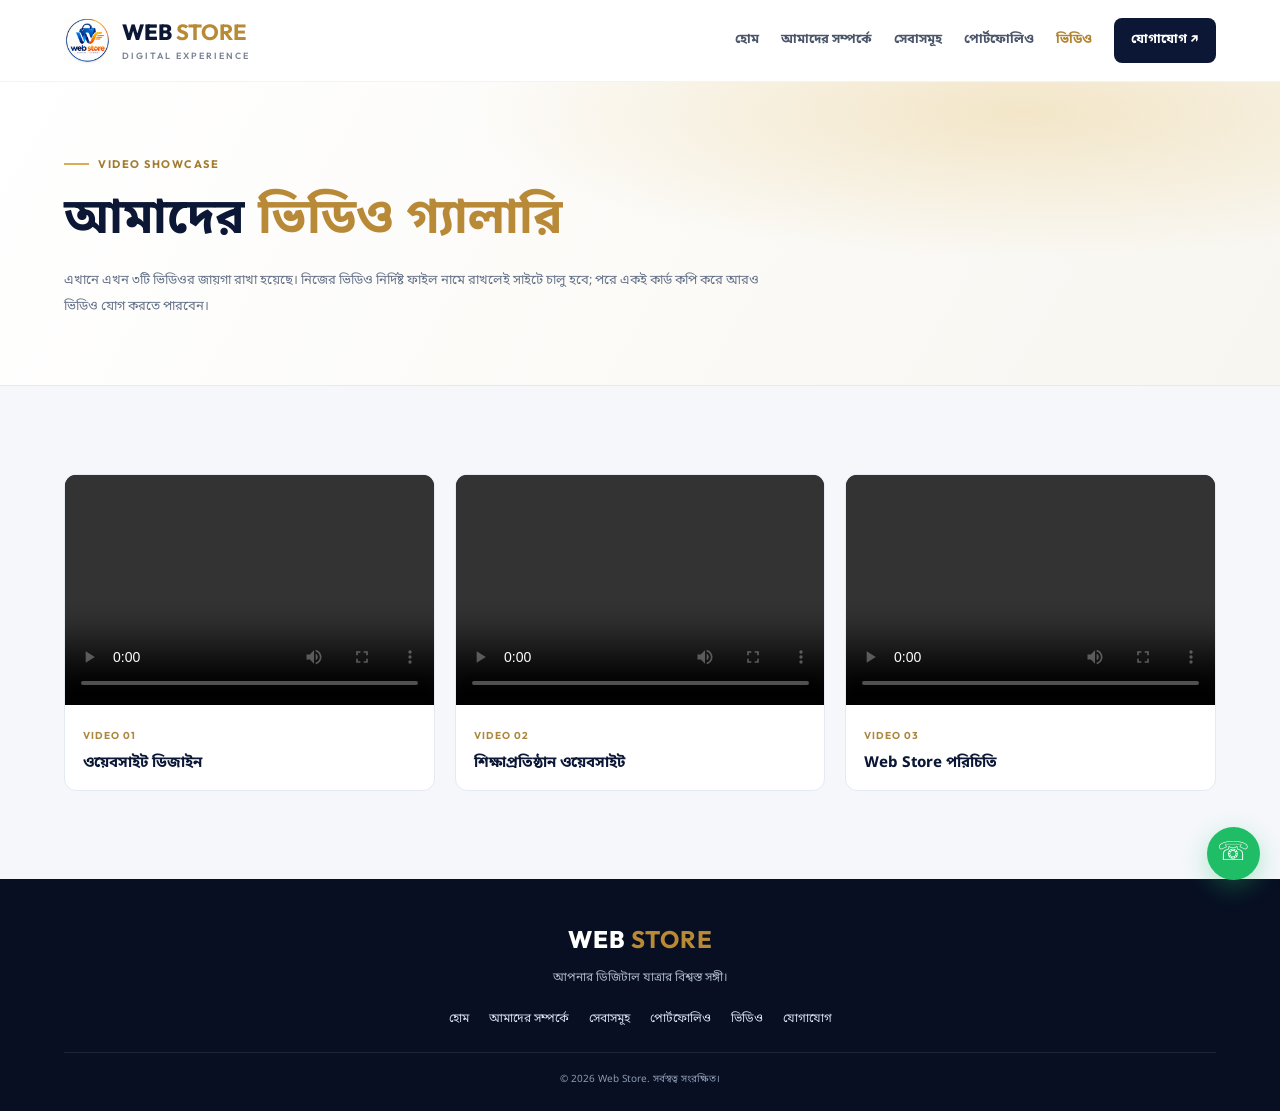
==== videos.html @ 1271e158 "add file" ====
<!DOCTYPE html><html lang="bn"><head><meta charset="UTF-8"><meta name="viewport" content="width=device-width, initial-scale=1.0"><meta name="description" content="Web Store — স্কুল, মাদরাসা, ব্যবসা, ই-কমার্স ও পোর্টফোলিও ওয়েবসাইট তৈরি।"><title>ভিডিও গ্যালারি | Web Store</title><link rel="stylesheet" href="style.css"><link rel="preconnect" href="https://fonts.googleapis.com"><link rel="preconnect" href="https://fonts.gstatic.com" crossorigin></head><body><header class="header"><a class="brand" href="index.html"><img src="images/logo.png" alt="Web Store Logo" onerror="this.style.display='none'"><span class="brand-name">WEB <b>STORE</b><small>DIGITAL EXPERIENCE</small></span></a><button class="menu-toggle" id="menuToggle" aria-label="মেনু খুলুন">☰</button><nav class="nav" id="nav"><a href="index.html" class="">হোম</a><a href="about.html" class="">আমাদের সম্পর্কে</a><a href="services.html" class="">সেবাসমূহ</a><a href="portfolio.html" class="">পোর্টফোলিও</a><a href="videos.html" class="active">ভিডিও</a><a href="contact.html" class="nav-cta ">যোগাযোগ ↗</a></nav></header><main><section class="page-hero"><div class="container"><span class="eyebrow">VIDEO SHOWCASE</span><h1>আমাদের <span class="gold-text">ভিডিও গ্যালারি</span></h1><p>এখানে এখন ৩টি ভিডিওর জায়গা রাখা হয়েছে। নিজের ভিডিও নির্দিষ্ট ফাইল নামে রাখলেই সাইটে চালু হবে; পরে একই কার্ড কপি করে আরও ভিডিও যোগ করতে পারবেন।</p></div></section><section class="section section-soft"><div class="container"><div class="video-grid"><article class="video-card reveal"><video controls preload="metadata" playsinline><source src="images/videos/video-1.mp4" type="video/mp4">আপনার ব্রাউজার ভিডিও চালাতে পারছে না।</video><div class="video-meta"><small>VIDEO 01</small><h3>ওয়েবসাইট ডিজাইন</h3></div></article><article class="video-card reveal"><video controls preload="metadata" playsinline><source src="images/videos/video-2.mp4" type="video/mp4">আপনার ব্রাউজার ভিডিও চালাতে পারছে না।</video><div class="video-meta"><small>VIDEO 02</small><h3>শিক্ষাপ্রতিষ্ঠান ওয়েবসাইট</h3></div></article><article class="video-card reveal"><video controls preload="metadata" playsinline><source src="images/videos/video-3.mp4" type="video/mp4">আপনার ব্রাউজার ভিডিও চালাতে পারছে না।</video><div class="video-meta"><small>VIDEO 03</small><h3>Web Store পরিচিতি</h3></div></article></div></div></section></main><footer class="footer"><a class="footer-brand" href="index.html">WEB <b>STORE</b></a><p>আপনার ডিজিটাল যাত্রার বিশ্বস্ত সঙ্গী।</p><div class="footer-links"><a href="index.html">হোম</a><a href="about.html">আমাদের সম্পর্কে</a><a href="services.html">সেবাসমূহ</a><a href="portfolio.html">পোর্টফোলিও</a><a href="videos.html">ভিডিও</a><a href="contact.html">যোগাযোগ</a></div><small>© <span id="year"></span> Web Store. সর্বস্বত্ব সংরক্ষিত।</small></footer><a class="whatsapp-float" href="https://wa.me/8801786938377" target="_blank" rel="noopener" aria-label="WhatsApp">☏</a><script>const menuToggle=document.getElementById('menuToggle'),nav=document.getElementById('nav');menuToggle.addEventListener('click',()=>{nav.classList.toggle('open');menuToggle.textContent=nav.classList.contains('open')?'✕':'☰'});document.getElementById('year').textContent=new Date().getFullYear();const obs=new IntersectionObserver(entries=>entries.forEach(e=>{if(e.isIntersecting){e.target.classList.add('visible');obs.unobserve(e.target)}}),{threshold:.12});document.querySelectorAll('.reveal').forEach(el=>obs.observe(el));</script></body></html>
---- style.css ----
@import url('https://fonts.googleapis.com/css2?family=Noto+Sans+Bengali:wght@400;500;600;700;800&family=Outfit:wght@400;500;600;700;800&display=swap');
:root{--navy:#0b1735;--navy2:#142850;--gold:#d8ad58;--gold2:#f1d69a;--white:#fff;--soft:#f5f7fb;--text:#18233b;--muted:#68748a;--border:#e5e9f1;--shadow:0 24px 70px #0b17351a}*{box-sizing:border-box;margin:0;padding:0}html{scroll-behavior:smooth}body{font-family:'Noto Sans Bengali','Outfit',sans-serif;color:var(--text);background:#fff;line-height:1.75;overflow-x:hidden}a{text-decoration:none;color:inherit}img,video{max-width:100%;display:block}button,input,select,textarea{font:inherit}.container{width:min(1180px,90%);margin:auto}.header{height:82px;padding:0 5%;display:flex;align-items:center;justify-content:space-between;gap:24px;background:#ffffffed;backdrop-filter:blur(18px);position:sticky;top:0;z-index:1000;border-bottom:1px solid #0b17350d}.brand{display:flex;align-items:center;gap:11px;flex-shrink:0}.brand img{width:47px;height:47px;object-fit:contain}.brand-name{font:800 22px Outfit,sans-serif;color:var(--navy);line-height:1.1}.brand-name b,.footer-brand b{color:#b98a35}.brand-name small{display:block;font:600 9px Outfit,sans-serif;letter-spacing:2px;color:#7a8294;margin-top:5px}.nav{display:flex;align-items:center;gap:22px}.nav a{font-size:13px;font-weight:700;color:#4b566b;white-space:nowrap;transition:.2s}.nav a:hover,.nav a.active{color:#b18432}.nav .nav-cta{background:var(--navy);color:white;padding:11px 17px;border-radius:8px}.nav .nav-cta:hover{background:var(--navy2);color:white}.menu-toggle{display:none;border:0;background:var(--navy);color:white;border-radius:8px;width:43px;height:43px;font-size:22px;cursor:pointer}.hero{position:relative;isolation:isolate;overflow:hidden;background:radial-gradient(ellipse at 80% 20%,#f4e8cc 0,transparent 36%),linear-gradient(120deg,#fff 35%,#f8f6f0);padding:78px 0 82px}.hero:before{content:"";position:absolute;z-index:-1;width:460px;height:460px;border:1px solid #d8ad5840;border-radius:50%;right:-180px;top:-190px}.hero-grid{display:grid;grid-template-columns:.92fr 1.08fr;align-items:center;gap:45px}.eyebrow{display:inline-flex;align-items:center;gap:9px;color:#a27b30;font:700 11px Outfit,sans-serif;letter-spacing:1.5px}.eyebrow:before{content:"";width:25px;height:2px;background:var(--gold)}h1,h2,h3{color:var(--navy);line-height:1.4}.hero h1{font-size:clamp(36px,4.2vw,58px);font-weight:800;letter-spacing:-1px;margin:18px 0}.hero h1 span,.heading h2 span,.gold-text{color:#b88a38}.hero-copy>p{font-size:15px;color:var(--muted);line-height:2;max-width:570px}.buttons{display:flex;gap:12px;flex-wrap:wrap;margin-top:26px}.btn{display:inline-flex;justify-content:center;align-items:center;gap:8px;padding:13px 20px;border-radius:8px;font-size:13px;font-weight:800;border:1px solid transparent;transition:.25s;cursor:pointer}.btn:hover{transform:translateY(-3px);box-shadow:0 12px 25px #0b17351c}.btn-gold{background:linear-gradient(130deg,var(--gold),var(--gold2));color:#17203a}.btn-outline{background:#fff;border-color:#dce1eb;color:var(--navy)}.btn-dark{background:var(--navy);color:#fff}.hero-note{display:flex;gap:12px;align-items:center;margin-top:30px}.hero-note .spark{width:43px;height:43px;border:1px solid #ead7ae;border-radius:50%;display:grid;place-items:center;color:#b18432;font-size:20px}.hero-note b,.hero-note small{display:block}.hero-note b{font-size:12px}.hero-note small{font-size:11px;color:var(--muted)}.showcase{min-width:0;position:relative;padding:25px 4px 35px}.showcase-glow{position:absolute;inset:5% 0;background:radial-gradient(ellipse,#e9d9b7 0,transparent 70%);filter:blur(20px)}.slider{position:relative;z-index:1;background:#fff;border:1px solid #e8e8e6;padding:9px;border-radius:16px;box-shadow:0 35px 85px #17274624;overflow:hidden}.slide{display:none;animation:slideIn .65s ease}.slide.active{display:block}.slide img,.slide video{width:100%;height:355px;object-fit:cover;border-radius:9px;background:#101a2e}.slide-caption{display:flex;justify-content:space-between;align-items:center;gap:14px;padding:15px 8px 7px}.slide-caption small{font:700 10px Outfit,sans-serif;color:#ad853b;letter-spacing:1.3px}.slide-caption h3{font-size:17px;margin-top:3px}.slide-count{font:800 20px Outfit,sans-serif;color:#d6c39b}.slider-controls{display:flex;align-items:center;justify-content:space-between;margin-top:15px}.slider-dots{display:flex;gap:7px}.slider-dots button{width:8px;height:8px;border:0;border-radius:99px;background:#d9deea;cursor:pointer;transition:.25s}.slider-dots button.active{width:26px;background:var(--gold)}.slider-arrows{display:flex;gap:8px}.slider-arrows button{width:38px;height:38px;border:1px solid var(--border);background:white;color:var(--navy);border-radius:50%;cursor:pointer;font-size:19px}.float-tag{position:absolute;z-index:3;right:-10px;top:0;padding:12px 16px;background:#ffffffed;border:1px solid white;border-radius:10px;box-shadow:0 12px 35px #10203a18;font:700 11px Outfit,sans-serif;color:var(--navy)}.float-tag span{color:#b18432;margin-right:7px}.stats{background:var(--navy);color:#fff;padding:25px 0}.stats-grid{display:grid;grid-template-columns:repeat(4,1fr)}.stats-grid>div{display:flex;align-items:center;justify-content:center;gap:13px;border-right:1px solid #ffffff20;padding:7px}.stats-grid>div:last-child{border:0}.stats strong{font:700 29px Outfit,sans-serif;color:var(--gold)}.stats span{font-size:12px;color:#e2e7f1}.section{padding:88px 0}.section-soft{background:var(--soft)}.heading{text-align:center;max-width:720px;margin:0 auto 42px}.heading h2{font-size:clamp(29px,3.4vw,42px);margin:10px 0}.heading p{font-size:13px;line-height:2;color:var(--muted)}.cards{display:grid;grid-template-columns:repeat(3,minmax(0,1fr));gap:20px}.card{background:#fff;border:1px solid var(--border);border-radius:13px;padding:27px;transition:.3s;position:relative;overflow:hidden}.card:before{content:"";position:absolute;top:0;left:0;right:100%;height:3px;background:var(--gold);transition:.3s}.card:hover{transform:translateY(-7px);box-shadow:var(--shadow);border-color:#e3d0a6}.card:hover:before{right:0}.icon-box{width:52px;height:52px;border-radius:12px;background:#f8f1e2;color:#a47b31;display:grid;place-items:center;font-size:24px;margin-bottom:20px}.card small,.project-meta small,.video-meta small{font:700 10px Outfit,sans-serif;letter-spacing:1px;color:#ac873f}.card h3{font-size:19px;margin:9px 0}.card p{font-size:12px;color:var(--muted);line-height:2}.text-link{display:inline-block;color:#a17b35;font-size:12px;font-weight:800;margin-top:18px}.about-grid{display:grid;grid-template-columns:.9fr 1.1fr;align-items:center;gap:65px}.portrait{position:relative;max-width:430px;margin:auto;padding:0 18px 18px 0}.portrait img{width:100%;aspect-ratio:4/4.5;object-fit:cover;border-radius:13px;background:#e9e2d5;position:relative;z-index:1}.portrait:after{content:"";position:absolute;right:0;bottom:0;width:65%;height:55%;border:2px solid var(--gold);border-radius:13px}.portrait-label{position:absolute;z-index:2;left:14px;right:32px;bottom:33px;padding:13px 16px;background:#0b1735ed;color:white;border-left:3px solid var(--gold)}.portrait-label b,.portrait-label small{display:block}.portrait-label small{font-size:10px;color:#d9dfec}.about-copy h2{font-size:clamp(28px,3vw,38px);margin:13px 0}.about-copy p{font-size:13px;color:var(--muted);line-height:2.1;margin-bottom:14px}.check-list{display:grid;gap:9px;margin:22px 0}.check-list div{font-size:12px;font-weight:600}.check-list span{color:#b48a3e;margin-right:8px}.project{border:1px solid var(--border);border-radius:12px;overflow:hidden;background:#fff;transition:.3s}.project:hover{transform:translateY(-6px);box-shadow:var(--shadow)}.project-image{position:relative;overflow:hidden;background:#edf0f5;aspect-ratio:4/3}.project-image img{width:100%;height:100%;object-fit:cover;transition:.5s}.project:hover img{transform:scale(1.06)}.project-image span{position:absolute;right:13px;top:13px;background:#fff;border-radius:50%;width:38px;height:38px;display:grid;place-items:center}.project-meta{display:flex;justify-content:space-between;gap:12px;align-items:center;padding:17px}.project-meta h3{font-size:15px;margin-top:5px}.project-meta>b{font:700 20px Outfit,sans-serif;color:#dfd0ad}.video-grid{display:grid;grid-template-columns:repeat(3,minmax(0,1fr));gap:20px}.video-card{border:1px solid var(--border);border-radius:12px;overflow:hidden;background:#fff}.video-card video{width:100%;aspect-ratio:16/10;object-fit:cover;background:#101a2e}.video-meta{padding:16px 18px}.video-meta h3{font-size:15px;margin-top:4px}.contact-grid{display:grid;grid-template-columns:.9fr 1.1fr;gap:42px;max-width:1050px;margin:auto}.contact-panel{padding:20px 0}.contact-panel h2{font-size:clamp(28px,3vw,38px);margin:12px 0}.contact-panel p{font-size:13px;color:var(--muted);line-height:2}.contact-item{display:flex;align-items:center;gap:13px;padding:15px 0;border-bottom:1px solid var(--border)}.contact-icon{width:43px;height:43px;border-radius:10px;background:#f7f0e1;color:#a27a31;display:grid;place-items:center;font-size:20px;flex-shrink:0}.contact-item>div{min-width:0;flex:1}.contact-item small,.contact-item strong{display:block}.contact-item small{font:700 9px Outfit,sans-serif;letter-spacing:1px;color:#a17b35}.contact-item strong{font-size:12px;overflow-wrap:anywhere;color:var(--navy)}.contact-form{padding:30px;background:white;border:1px solid var(--border);border-radius:13px;box-shadow:var(--shadow)}.contact-form h3{font-size:22px}.contact-form>p{font-size:12px;color:var(--muted);margin:4px 0 20px}.contact-form label{display:block;font-size:12px;font-weight:700;margin:13px 0 6px}.contact-form input,.contact-form select,.contact-form textarea{width:100%;padding:12px 13px;border:1px solid #e0e4ed;border-radius:7px;background:#fbfcfe;color:var(--text);outline:none;font-size:12px}.contact-form input:focus,.contact-form select:focus,.contact-form textarea:focus{border-color:#c9a45e;box-shadow:0 0 0 3px #d8ad581c}.contact-form textarea{resize:vertical}.contact-form .btn{width:100%;margin-top:19px}.note{display:block;text-align:center;font-size:10px;color:#7e8798;margin-top:10px}.cta{width:min(1180px,90%);margin:0 auto 75px;padding:38px 42px;background:linear-gradient(120deg,#0b1735,#1b3157);border-radius:15px;color:#fff;display:flex;justify-content:space-between;align-items:center;gap:24px}.cta h2{font-size:clamp(22px,3vw,32px);color:#fff;margin:8px 0 3px}.cta p{font-size:12px;color:#c5cee0}.page-hero{padding:65px 0;background:radial-gradient(ellipse at 80% 10%,#f3e6c8 0,transparent 38%),linear-gradient(120deg,#fff,#f8f6f0);border-bottom:1px solid var(--border)}.page-hero h1{font-size:clamp(34px,4vw,49px);margin:12px 0}.page-hero p{max-width:700px;font-size:13px;color:var(--muted);line-height:2}.footer{padding:45px 5% 22px;text-align:center;background:#080f23;color:white}.footer-brand{font:800 24px Outfit,sans-serif;letter-spacing:1px}.footer p{font-size:12px;color:#aab4c8;margin:10px 0 20px}.footer-links{display:flex;justify-content:center;flex-wrap:wrap;gap:20px;margin-bottom:22px}.footer-links a{font-size:12px;color:#d6dcec}.footer-links a:hover{color:var(--gold)}.footer>small{display:block;padding-top:18px;border-top:1px solid #ffffff17;font-size:10px;color:#8d99b1}.whatsapp-float{position:fixed;right:20px;bottom:20px;z-index:900;width:53px;height:53px;border-radius:50%;background:#20bd67;color:white;display:grid;place-items:center;font-size:26px;box-shadow:0 8px 25px #20bd6750}.reveal{opacity:0;transform:translateY(20px);transition:opacity .7s ease,transform .7s ease}.reveal.visible{opacity:1;transform:translateY(0)}@keyframes slideIn{from{opacity:.3;transform:translateX(12px)}to{opacity:1;transform:translateX(0)}}
@media(max-width:980px){.header{padding:0 4%}.menu-toggle{display:block}.nav{position:absolute;top:81px;left:0;right:0;padding:12px 5% 20px;background:#fff;box-shadow:0 18px 25px #0b17351a;display:none;align-items:stretch;flex-direction:column;gap:0}.nav.open{display:flex}.nav a{padding:12px 7px;border-bottom:1px solid #f0f1f5}.nav .nav-cta{margin-top:9px;text-align:center}.hero-grid{grid-template-columns:1fr;gap:25px}.hero-copy{max-width:740px}.showcase{max-width:760px;width:100%;margin:auto}.about-grid{gap:35px}.cards{grid-template-columns:repeat(2,minmax(0,1fr))}.contact-grid{grid-template-columns:1fr}.contact-panel{padding:0}.video-grid{grid-template-columns:repeat(2,minmax(0,1fr))}}
@media(max-width:600px){.header{height:73px}.brand img{width:40px;height:40px}.brand-name{font-size:19px}.nav{top:72px}.container{width:90%}.hero{padding:48px 0 55px}.hero h1{font-size:35px}.hero-copy>p{font-size:13px}.buttons{flex-direction:column}.btn{width:100%}.slide img,.slide video{height:230px}.slide-caption h3{font-size:14px}.float-tag{right:-3px;top:4px}.stats-grid{grid-template-columns:repeat(2,1fr);gap:7px}.stats-grid>div{border:0;justify-content:flex-start;padding:10px 5px}.stats strong{font-size:25px}.stats span{font-size:10px}.section{padding:62px 0}.heading{margin-bottom:30px}.heading h2{font-size:28px}.cards,.video-grid{grid-template-columns:1fr;gap:15px}.about-grid{grid-template-columns:1fr}.portrait{max-width:390px;width:100%}.contact-form{padding:22px 17px}.cta{padding:26px 21px;align-items:stretch;flex-direction:column;margin-bottom:55px}.footer-links{gap:12px 17px}}
@media(prefers-reduced-motion:reduce){*,*::before,*::after{scroll-behavior:auto!important;animation:none!important;transition:none!important}.reveal{opacity:1;transform:none}}
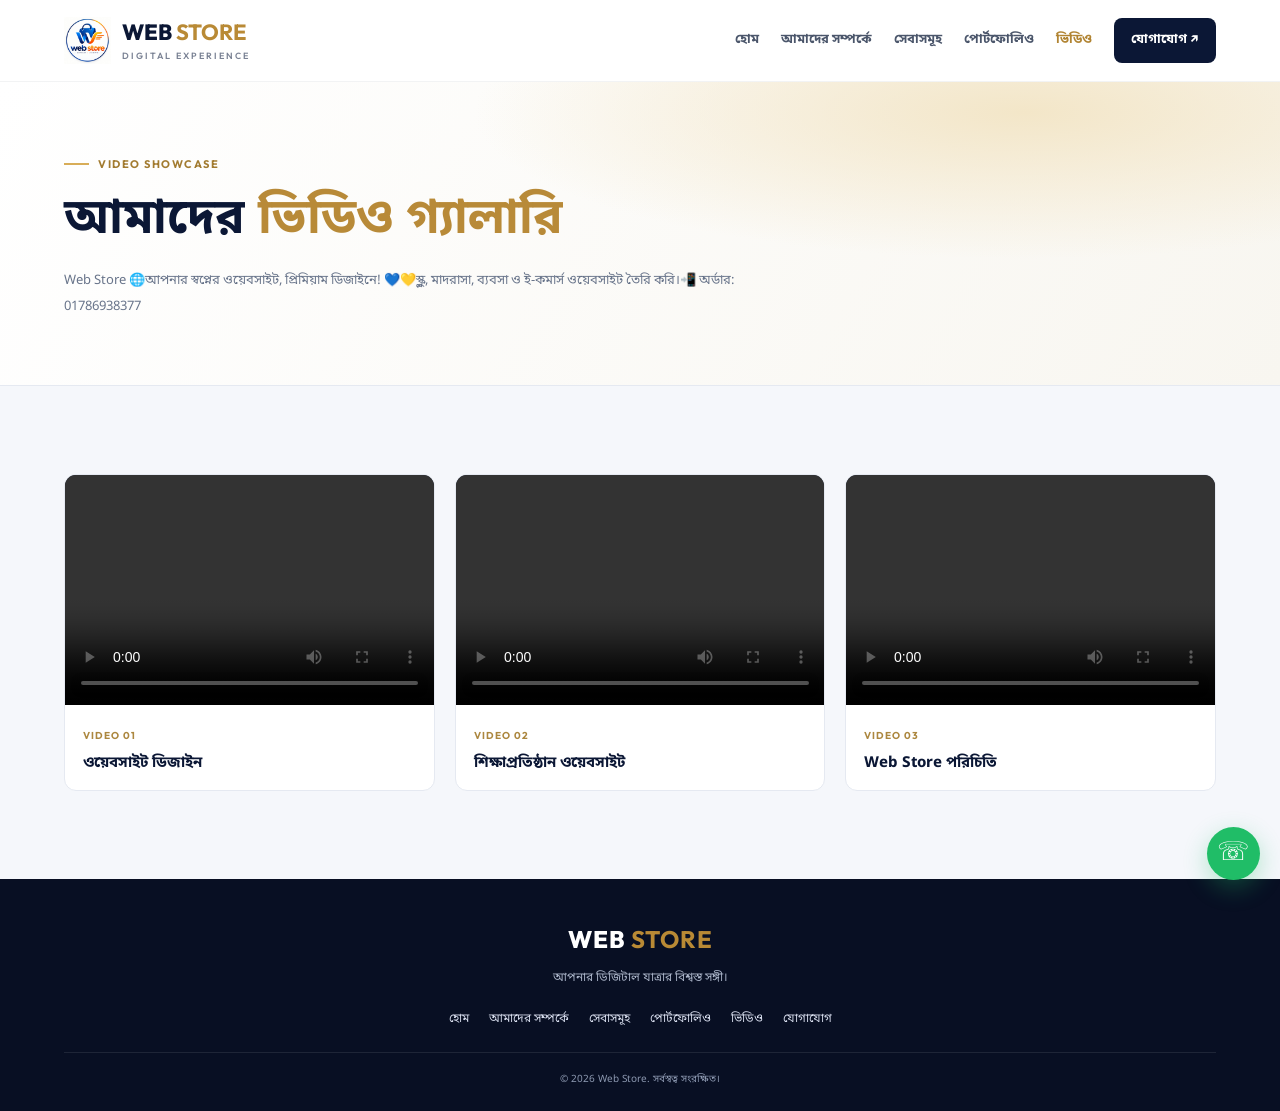
==== commit babac247: "add fille" ====
--- a/videos.html
+++ b/videos.html
@@ -1 +1 @@
-<!DOCTYPE html><html lang="bn"><head><meta charset="UTF-8"><meta name="viewport" content="width=device-width, initial-scale=1.0"><meta name="description" content="Web Store — স্কুল, মাদরাসা, ব্যবসা, ই-কমার্স ও পোর্টফোলিও ওয়েবসাইট তৈরি।"><title>ভিডিও গ্যালারি | Web Store</title><link rel="stylesheet" href="style.css"><link rel="preconnect" href="https://fonts.googleapis.com"><link rel="preconnect" href="https://fonts.gstatic.com" crossorigin></head><body><header class="header"><a class="brand" href="index.html"><img src="images/logo.png" alt="Web Store Logo" onerror="this.style.display='none'"><span class="brand-name">WEB <b>STORE</b><small>DIGITAL EXPERIENCE</small></span></a><button class="menu-toggle" id="menuToggle" aria-label="মেনু খুলুন">☰</button><nav class="nav" id="nav"><a href="index.html" class="">হোম</a><a href="about.html" class="">আমাদের সম্পর্কে</a><a href="services.html" class="">সেবাসমূহ</a><a href="portfolio.html" class="">পোর্টফোলিও</a><a href="videos.html" class="active">ভিডিও</a><a href="contact.html" class="nav-cta ">যোগাযোগ ↗</a></nav></header><main><section class="page-hero"><div class="container"><span class="eyebrow">VIDEO SHOWCASE</span><h1>আমাদের <span class="gold-text">ভিডিও গ্যালারি</span></h1><p>এখানে এখন ৩টি ভিডিওর জায়গা রাখা হয়েছে। নিজের ভিডিও নির্দিষ্ট ফাইল নামে রাখলেই সাইটে চালু হবে; পরে একই কার্ড কপি করে আরও ভিডিও যোগ করতে পারবেন।</p></div></section><section class="section section-soft"><div class="container"><div class="video-grid"><article class="video-card reveal"><video controls preload="metadata" playsinline><source src="images/videos/video-1.mp4" type="video/mp4">আপনার ব্রাউজার ভিডিও চালাতে পারছে না।</video><div class="video-meta"><small>VIDEO 01</small><h3>ওয়েবসাইট ডিজাইন</h3></div></article><article class="video-card reveal"><video controls preload="metadata" playsinline><source src="images/videos/video-2.mp4" type="video/mp4">আপনার ব্রাউজার ভিডিও চালাতে পারছে না।</video><div class="video-meta"><small>VIDEO 02</small><h3>শিক্ষাপ্রতিষ্ঠান ওয়েবসাইট</h3></div></article><article class="video-card reveal"><video controls preload="metadata" playsinline><source src="images/videos/video-3.mp4" type="video/mp4">আপনার ব্রাউজার ভিডিও চালাতে পারছে না।</video><div class="video-meta"><small>VIDEO 03</small><h3>Web Store পরিচিতি</h3></div></article></div></div></section></main><footer class="footer"><a class="footer-brand" href="index.html">WEB <b>STORE</b></a><p>আপনার ডিজিটাল যাত্রার বিশ্বস্ত সঙ্গী।</p><div class="footer-links"><a href="index.html">হোম</a><a href="about.html">আমাদের সম্পর্কে</a><a href="services.html">সেবাসমূহ</a><a href="portfolio.html">পোর্টফোলিও</a><a href="videos.html">ভিডিও</a><a href="contact.html">যোগাযোগ</a></div><small>© <span id="year"></span> Web Store. সর্বস্বত্ব সংরক্ষিত।</small></footer><a class="whatsapp-float" href="https://wa.me/8801786938377" target="_blank" rel="noopener" aria-label="WhatsApp">☏</a><script>const menuToggle=document.getElementById('menuToggle'),nav=document.getElementById('nav');menuToggle.addEventListener('click',()=>{nav.classList.toggle('open');menuToggle.textContent=nav.classList.contains('open')?'✕':'☰'});document.getElementById('year').textContent=new Date().getFullYear();const obs=new IntersectionObserver(entries=>entries.forEach(e=>{if(e.isIntersecting){e.target.classList.add('visible');obs.unobserve(e.target)}}),{threshold:.12});document.querySelectorAll('.reveal').forEach(el=>obs.observe(el));</script></body></html>+<!DOCTYPE html><html lang="bn"><head><meta charset="UTF-8"><meta name="viewport" content="width=device-width, initial-scale=1.0"><meta name="description" content="Web Store — স্কুল, মাদরাসা, ব্যবসা, ই-কমার্স ও পোর্টফোলিও ওয়েবসাইট তৈরি।"><title>ভিডিও গ্যালারি | Web Store</title><link rel="stylesheet" href="style.css"><link rel="preconnect" href="https://fonts.googleapis.com"><link rel="preconnect" href="https://fonts.gstatic.com" crossorigin></head><body><header class="header"><a class="brand" href="index.html"><img src="images/logo.png" alt="Web Store Logo" onerror="this.style.display='none'"><span class="brand-name">WEB <b>STORE</b><small>DIGITAL EXPERIENCE</small></span></a><button class="menu-toggle" id="menuToggle" aria-label="মেনু খুলুন">☰</button><nav class="nav" id="nav"><a href="index.html" class="">হোম</a><a href="about.html" class="">আমাদের সম্পর্কে</a><a href="services.html" class="">সেবাসমূহ</a><a href="portfolio.html" class="">পোর্টফোলিও</a><a href="videos.html" class="active">ভিডিও</a><a href="contact.html" class="nav-cta ">যোগাযোগ ↗</a></nav></header><main><section class="page-hero"><div class="container"><span class="eyebrow">VIDEO SHOWCASE</span><h1>আমাদের <span class="gold-text">ভিডিও গ্যালারি</span></h1><p>Web Store 🌐আপনার স্বপ্নের ওয়েবসাইট, প্রিমিয়াম ডিজাইনে! 💙💛স্কুল, মাদরাসা, ব্যবসা ও ই-কমার্স ওয়েবসাইট তৈরি করি।📲 অর্ডার: 01786938377</p></div></section><section class="section section-soft"><div class="container"><div class="video-grid"><article class="video-card reveal"><video controls preload="metadata" playsinline><source src="images/videos/video-1.mp4" type="video/mp4">আপনার ব্রাউজার ভিডিও চালাতে পারছে না।</video><div class="video-meta"><small>VIDEO 01</small><h3>ওয়েবসাইট ডিজাইন</h3></div></article><article class="video-card reveal"><video controls preload="metadata" playsinline><source src="images/videos/video-2.mp4" type="video/mp4">আপনার ব্রাউজার ভিডিও চালাতে পারছে না।</video><div class="video-meta"><small>VIDEO 02</small><h3>শিক্ষাপ্রতিষ্ঠান ওয়েবসাইট</h3></div></article><article class="video-card reveal"><video controls preload="metadata" playsinline><source src="images/videos/video-3.mp4" type="video/mp4">আপনার ব্রাউজার ভিডিও চালাতে পারছে না।</video><div class="video-meta"><small>VIDEO 03</small><h3>Web Store পরিচিতি</h3></div></article></div></div></section></main><footer class="footer"><a class="footer-brand" href="index.html">WEB <b>STORE</b></a><p>আপনার ডিজিটাল যাত্রার বিশ্বস্ত সঙ্গী।</p><div class="footer-links"><a href="index.html">হোম</a><a href="about.html">আমাদের সম্পর্কে</a><a href="services.html">সেবাসমূহ</a><a href="portfolio.html">পোর্টফোলিও</a><a href="videos.html">ভিডিও</a><a href="contact.html">যোগাযোগ</a></div><small>© <span id="year"></span> Web Store. সর্বস্বত্ব সংরক্ষিত।</small></footer><a class="whatsapp-float" href="https://wa.me/8801786938377" target="_blank" rel="noopener" aria-label="WhatsApp">☏</a><script>const menuToggle=document.getElementById('menuToggle'),nav=document.getElementById('nav');menuToggle.addEventListener('click',()=>{nav.classList.toggle('open');menuToggle.textContent=nav.classList.contains('open')?'✕':'☰'});document.getElementById('year').textContent=new Date().getFullYear();const obs=new IntersectionObserver(entries=>entries.forEach(e=>{if(e.isIntersecting){e.target.classList.add('visible');obs.unobserve(e.target)}}),{threshold:.12});document.querySelectorAll('.reveal').forEach(el=>obs.observe(el));</script></body></html>
